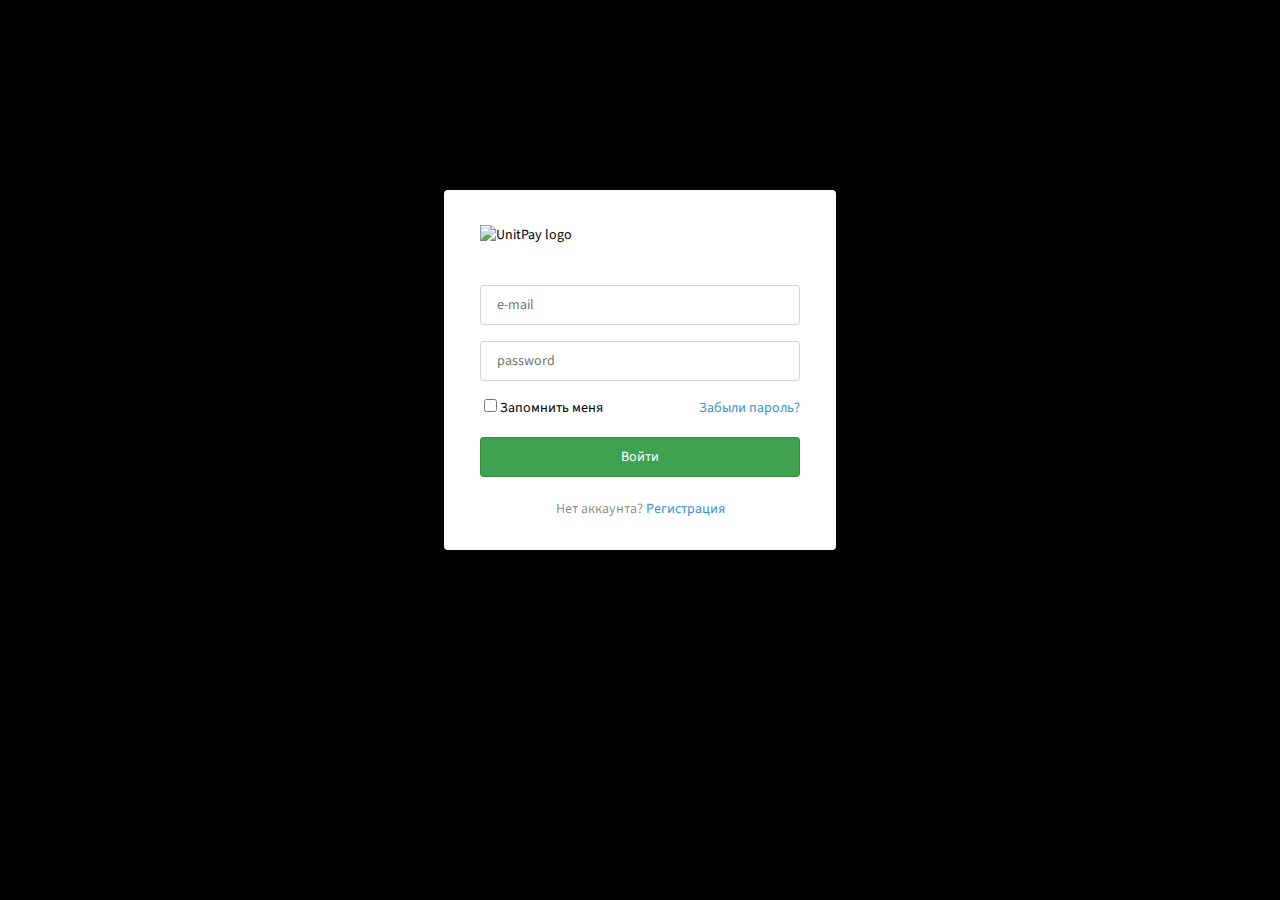
==== pay_form/pay_form.html @ af07bd86 "изменил именование классов, id на однотипные; сделал подсветку элементов в фокусе как в фигме. Убрал" ====
<!DOCTYPE html>
<html lang="ru">
<head>
    <meta charset="UTF-8">
    <title>Pay form</title>
    <link rel="stylesheet" href="style.css">
    <link href="https://fonts.googleapis.com/css?family=Source+Sans+Pro&display=swap" rel="stylesheet">
</head>
<body>

<div id="payForm">
    <div class="modalContent">
        <div id="authorizationForm">
            <img src="logo_2.jpg" alt="UnitPay logo">
            <form action="">
                <div>
                    <input id="email" type="text" placeholder="e-mail" autocomplete="off" required>
                </div>
                <div>
                    <input id="pass" type="password" placeholder="password" required>
                </div>
                <div id="rememberForgot">
                    <label><input type="checkbox">Запомнить меня</label>
                    <a href="" id="forgotPass"><span>Забыли пароль?</span></a>
                </div>
                <input id="enterBtn" type="submit" value="Войти">
            </form>
            <div id="registration">Нет аккаунта? <a href="">Регистрация</a></div>
        </div>
    </div>
</div>
</body>
</html>
---- pay_form/style.css ----
* {
    font-family: 'Source Sans Pro', sans-serif;
    font-size: 14px;

}
a, a:visited, a:active {
    text-decoration: none;
    color: #3692D9;
}


body {
    background-color: black
}

#payForm {
    margin: 15% auto;
    height: 360px;
    width: 392px;
    background: #ffffff;
    border-radius: 4px;
    box-sizing: border-box;
    padding: 35px 36px 25px;
}

img[src="logo_2.jpg"] {
    margin: 0 auto 28px;
    display: block;
    top: 35px;
    left: 142px;
    height: 32px;
}

#email, #pass, #enterBtn {
    width: 320px;
    height: 40px;
    left: 36px;
    border: 1px solid rgba(0, 1, 4, 0.16);
    box-sizing: border-box;
    border-radius: 4px;
    margin-bottom: 16px;
}

#email, #pass {
    padding-right: 35px;
    padding-left: 16px;
}
#pass{margin-bottom: 11px;}
#email:focus-within, #pass:focus-within {
    border: 1px solid #DF524E;
    outline:none;
}

#email:valid {
    background: url("ok.png") no-repeat scroll 293px 18px;
}

#pass:valid {
    background: url("eye.png") no-repeat scroll 288px 16px;
    top: 148px;
}

#rememberForgot {
    height: 32px;
    line-height: 32px;
}
#forgotPass {
    float: right;
}

#enterBtn {
    background-color: #3FA250;
    color: #ffffff;
    margin-top: 13px;
}

#registration  {
    text-align: center;
    color: rgba(0, 1, 4, 0.48);
    line-height: 32px;
}
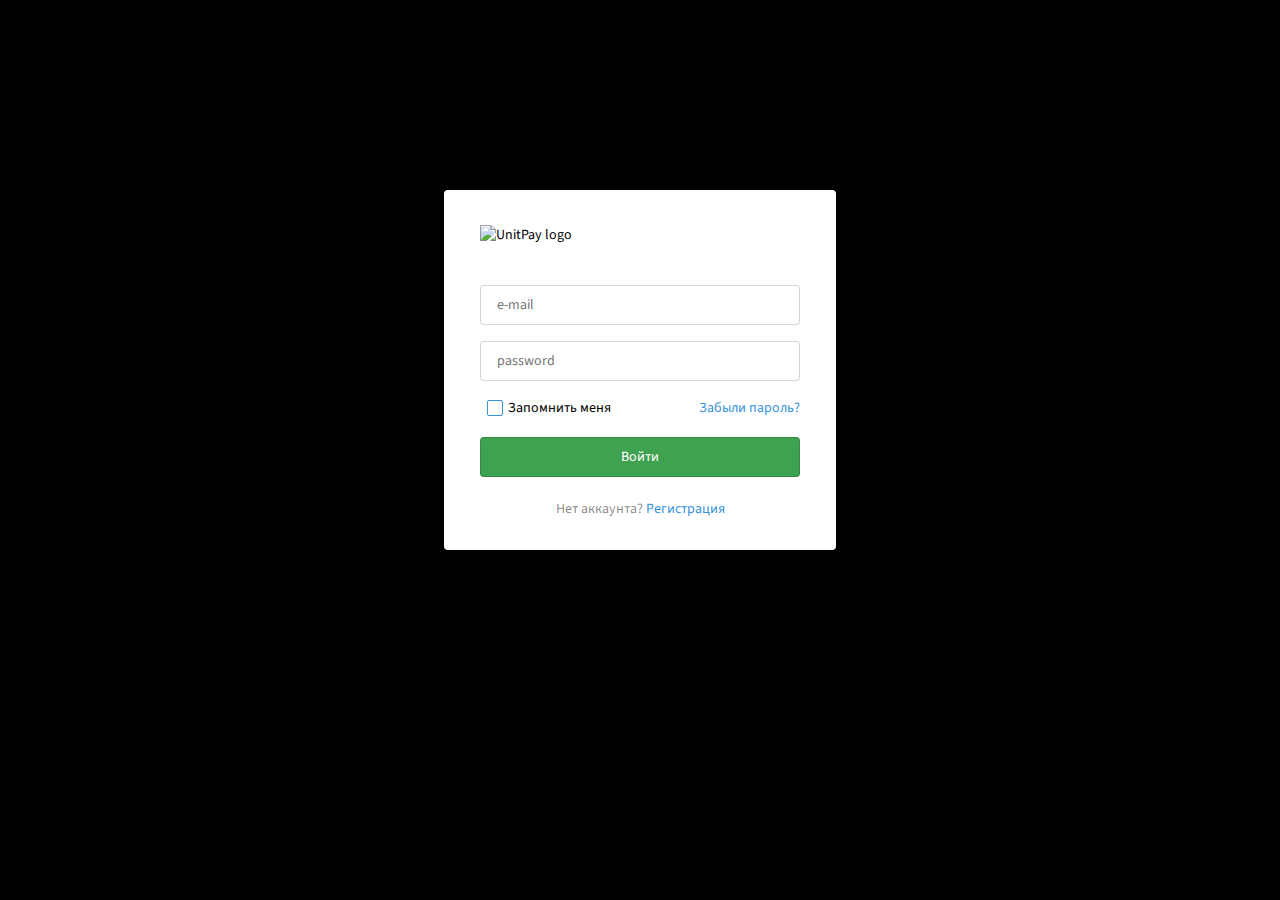
==== commit fc0a45e3: "доделаны чек-боксы" ====
--- a/pay_form/pay_form.html
+++ b/pay_form/pay_form.html
@@ -20,7 +20,7 @@
                     <input id="pass" type="password" placeholder="password" required>
                 </div>
                 <div id="rememberForgot">
-                    <label><input type="checkbox">Запомнить меня</label>
+                    <input id="checkBoxRemember" type="checkbox"><label for="checkBoxRemember">Запомнить меня</label>
                     <a href="" id="forgotPass"><span>Забыли пароль?</span></a>
                 </div>
                 <input id="enterBtn" type="submit" value="Войти">
--- a/pay_form/style.css
+++ b/pay_form/style.css
@@ -79,3 +79,64 @@
     color: rgba(0, 1, 4, 0.48);
     line-height: 32px;
 }
+
+/*отсюда стартует стилизация чекбоксов*/
+input[type="checkbox"]:checked,
+input[type="checkbox"]:not(:checked)
+{
+    position: absolute;
+    left: -9999px;
+}
+
+input[type="checkbox"]:checked + label,
+input[type="checkbox"]:not(:checked) + label {
+    display: inline-block;
+    position: relative;
+    padding-left: 28px;
+    line-height: 20px;
+    cursor: pointer;
+}
+input[type="checkbox"]:checked + label:before,
+input[type="checkbox"]:not(:checked) + label:before{
+    content: "";
+    position: absolute;
+    left: 7px;
+    top: 2px;
+    width: 14px;
+    height: 14px;
+    border: 1px solid #3692D9;
+    background-color: #ffffff;
+    border-radius: 2px;
+}
+
+input[type="checkbox"]:checked + label:after,
+input[type="checkbox"]:not(:checked) + label:after{
+    content: "";
+    position: absolute;
+    -webkit-transition: all 0.2s ease;
+    -moz-transition: all 0.2s ease;
+    -o-transition: all 0.2s ease;
+    transition: all 0.2s ease;
+    left: 10px;
+    top: 6px;
+    width: 7px;
+    height: 4px;
+    border-radius: 1px;
+    border-left: 1px solid #3692D9;
+    border-bottom: 1px solid #3692D9;
+    -webkit-transform: rotate(-40deg);
+    -moz-transform: rotate(-40deg);
+    -o-transform: rotate(-40deg);
+    -ms-transform: rotate(-40deg);
+    transform: rotate(-40deg);
+}
+input[type="checkbox"]:not(:checked) + label:after{
+    opacity: 0;
+}
+
+input[type="checkbox"]:checked + label:after{
+    opacity: 1;
+}
+/*конец стилизации чекбоксов*/
+
+
